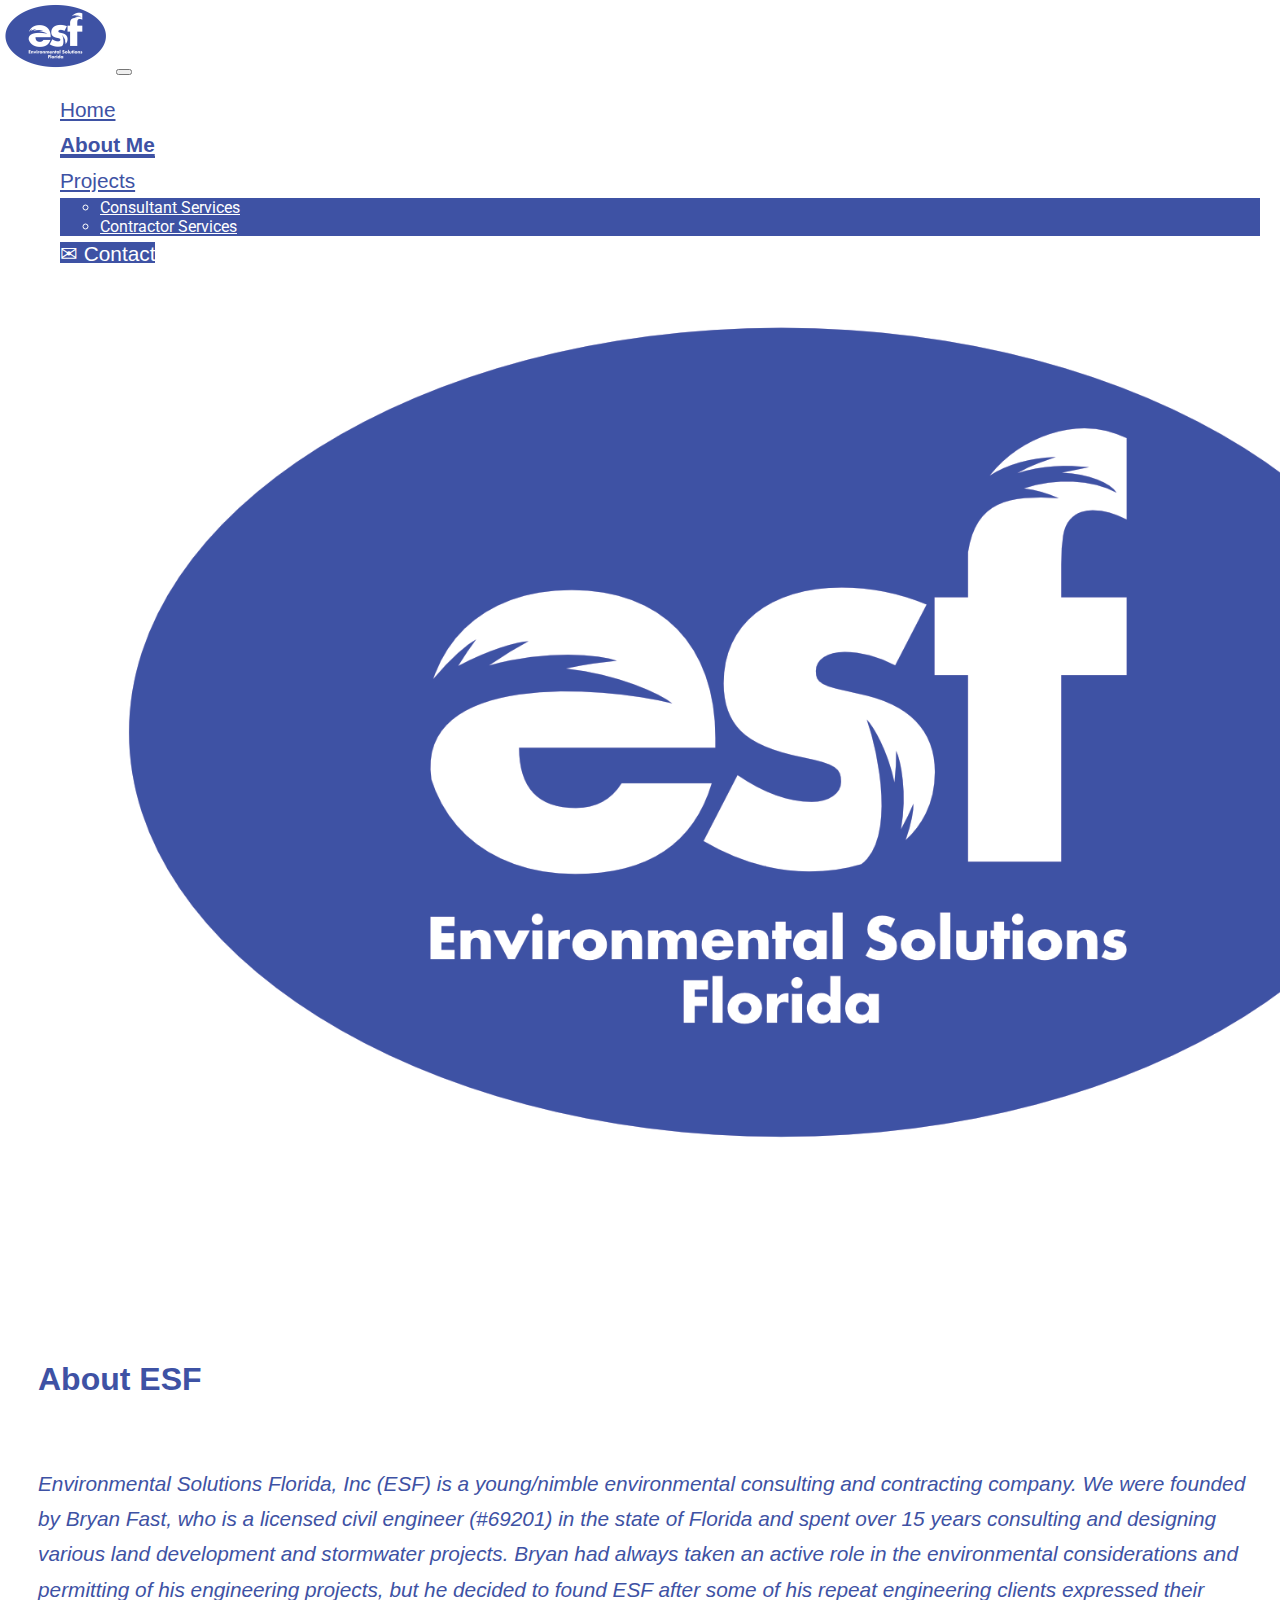
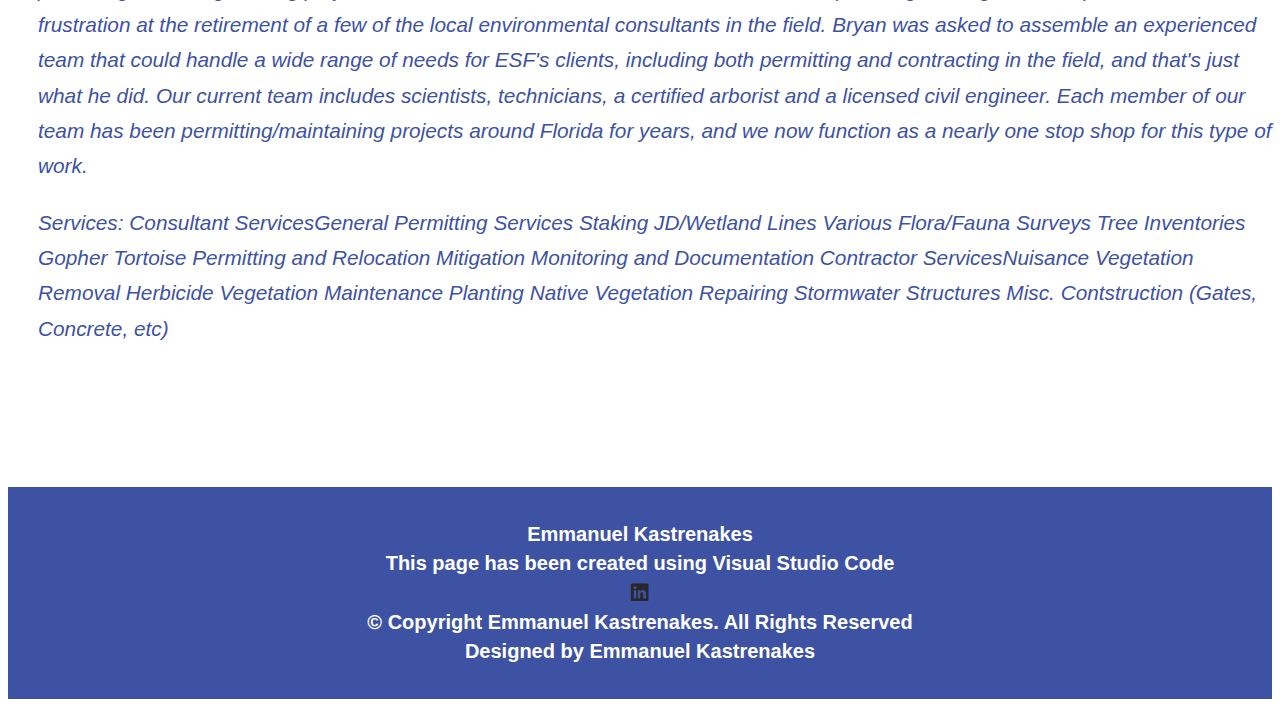
==== aboutme.html @ 936d5937 "sad" ====
<!doctype html>
<html lang="en">
  <head>
    <meta charset="utf-8">
    <meta name="viewport" content="width=device-width, initial-scale=1">
    <link rel="icon" type="image/x-icon" href="./img/Group 2.png">
    <title>Home</title>
    <link rel="stylesheet" href="https://cdnjs.cloudflare.com/ajax/libs/font-awesome/6.1.1/css/all.min.css">
    <link href="https://cdn.jsdelivr.net/npm/bootstrap@5.2.0-beta1/dist/css/bootstrap.min.css" rel="stylesheet" integrity="sha384-0evHe/X+R7YkIZDRvuzKMRqM+OrBnVFBL6DOitfPri4tjfHxaWutUpFmBp4vmVor" crossorigin="anonymous">
    <link rel="preconnect" href="https://fonts.googleapis.com">
    <link rel="preconnect" href="https://fonts.gstatic.com" crossorigin>
    <link href="https://fonts.googleapis.com/css2?family=IBM+Plex+Sans+Thai+Looped:wght@100&family=Open+Sans:ital,wght@0,300;0,400;0,500;0,600;0,700;0,800;1,300;1,400;1,500;1,600;1,700;1,800&family=Roboto:ital,wght@0,100;0,300;0,400;0,500;0,700;0,900;1,100;1,300;1,400;1,500;1,700;1,900&display=swap" rel="stylesheet">
    <link rel="stylesheet" href="./css/var.css">
    <link rel="stylesheet" href="./css/style.css">
  </head>
  <body>
    <!-- Navigation -->
    <nav class="navbar navbar-expand-sm navbar-light">
      <div class="container">
        <a class="navbar-brand" href="./index.html"><img src="./img/Logos and such/ESFlogo_small.png" alt="logo"></a>
        <button class="navbar-toggler" type="button" data-bs-toggle="collapse" data-bs-target="#navbarSupportedContent" aria-controls="navbarSupportedContent" aria-expanded="false" aria-label="Toggle navigation">
          <span class="navbar-toggler-icon"></span>
        </button>
        <div class="collapse navbar-collapse" id="navbarSupportedContent">
          <ul class="navbar-nav ms-auto mb-2 mb-lg-0">
            <li class="nav-item">
              <a class="nav-link font-gotham" aria-current="page" href="./index.html">Home</a>
            </li>
            <li class="nav-item">
                <a class="nav-link font-gotham active" href="./aboutme.html">About Me</a>
              </li>
              <li class="nav-item dropdown">
                <a class="nav-link dropdown-toggle font-gotham" href="#" id="navbarDropdown" role="button" data-bs-toggle="dropdown" aria-expanded="false">
                  Projects
                </a>
                <ul class="dropdown-menu" aria-labelledby="navbarDropdown">
                  <li><a class="dropdown-item" href="./project1.html">Consultant Services</a></li>
                  <li><a class="dropdown-item" href="./project2.html">Contractor Services</a></li>
                </ul>
              </li>
              <li class="nav-item">
                <a class="btn btn-primary font-gotham-button" href="./resume/Resume.UXUI.pdf" download>
                  <span> &#9993;</span>
                  Contact</a>
              </li>
            </ul>
          </div>
        </div>
      </nav>
      <!-- Hero Section -->
      <div class="hero create-space-top">
        <div class="container"> 
          <div class="row heroSection">
              <div class="col-6 col-md-3">
                <img src="./img/Logos and such/ESF-oval-blue.png" alt="Profile" class="heroImg">
              </div>
              <div class="col-lg-7 col-md-9 col-xxl-5">
                  <h3 class="text-center text-md-start header1 font-cryllic"><b>About ESF</b></h3>
              
                   
                   <p class="font-gotham-hero-summary"> <i>Environmental Solutions Florida, Inc (ESF) is a young/nimble environmental consulting and
                    contracting company. We were founded by Bryan Fast, who is a licensed civil engineer (#69201) in the
                    state of Florida and spent over 15 years consulting and designing various land development and
                    stormwater projects. Bryan had always taken an active role in the environmental considerations and
                    permitting of his engineering projects, but he decided to found ESF after some of his repeat
                    engineering clients expressed their frustration at the retirement of a few of the local environmental
                    consultants in the field. Bryan was asked to assemble an experienced team that could handle a wide
                    range of needs for ESF's clients, including both permitting and contracting in the field, and that's just
                    what he did. Our current team includes scientists, technicians, a certified arborist and a licensed civil
                    engineer. Each member of our team has been permitting/maintaining projects around Florida for years,
                    and we now function as a nearly one stop shop for this type of work.
                    
                    <p class="font-gotham-hero-summary "> Services:
                      Consultant ServicesGeneral Permitting Services
                      Staking JD/Wetland Lines
                      Various Flora/Fauna Surveys
                      Tree Inventories
                      Gopher Tortoise Permitting and Relocation
                      Mitigation Monitoring and Documentation
                      Contractor ServicesNuisance Vegetation Removal
                      Herbicide Vegetation Maintenance
                      Planting Native Vegetation
                      Repairing Stormwater Structures
                      Misc. Contstruction (Gates, Concrete, etc)
            

                   </i></p>
                   <p class="font-gotham"> <i></i></p>
              </div>
          </div>
        </div>
      </div>

<div class="container-fluid footer">
    <h5 class="footer-text">Emmanuel Kastrenakes</h5>
    <p class="footer-text">This page has been created using Visual Studio Code</p>
    <a href="https://www.linkedin.com/in/emmanuel-kastrenakes-7804bb95/" class="icon" target="_blank">
        <i class="fa-brands fa-linkedin"></i>
    </a>
    <p class="footer-text">© Copyright Emmanuel Kastrenakes. All Rights Reserved</p>
        <p class="footer-text">Designed by Emmanuel Kastrenakes</p>

</div>
    <script src="https://cdn.jsdelivr.net/npm/bootstrap@5.2.0-beta1/dist/js/bootstrap.bundle.min.js" integrity="sha384-pprn3073KE6tl6bjs2QrFaJGz5/SUsLqktiwsUTF55Jfv3qYSDhgCecCxMW52nD2" crossorigin="anonymous"></script>
  </body>
</html>
---- css/var.css ----
:root{
    /* Color */
    --main-blue:#151994d0;
    --main-grey:#2c2b64;
    /* Dark */
    --Primary-dark:#0800D1;
    --Success-dark:#0e4d1ac7;
    --Danger-dark:#B10068;
    --Warning-dark:#E5410F;
    --Secondary-dark:#A200DB;
    --Gray-dark:#272727;
    /* Regular */
    --Primary:#6100E9;
    --Secondary:#D600E9;
    --Danger:#EE008D;
    --Warning:#EE5F14;
    --Success:#90F138;
    --Gray:#C4C4C4;
    --white:#FFFFFF;
    /* Light */
    --Primary-light:#995DF0;
    --Secondary-light:#E988F1;
    --Danger-light:#F183BE;
    --Warning-light:#FF8E1F;
    --Success-light:#C6F894;
    --Gray-light:#767676;
    /* Extra Light */
    --Primary-extra-light:#EFE4FC;
    --Secondary-extra-light:#FAE3FB;
    --Danger-extra-light:#FBE1EF;
    --Warning-extra-light:#FFF2E0;
    --Success-extra-light:#F2FEE5;
    --Gray-extra-light:#E0E0E0;
    /* Gradient */
    --Primary-gradient:linear-gradient(180deg, #28282e 0%, rgba(239, 228, 252, 0) 100%);
    --Primary-gradient-rev:linear-gradient(180deg, rgba(239, 228, 252, 0) 0%, #28282e 100%);
    
    /* font sizes */
    --font-size-normal:1rem;
    --font-size-small:0.875;
    --font-size-medium:1.75;
    --font-size-large:2.2rem;

    --font-family-normal:'Roboto', sans-serif;
    --font-family-Monaco:'Monaco', sans-serif;   
    /* misc colors */

    --ice-cold:#a0d2eb;
    --dusty-white:#edf756;
    --dark-sand:#a28089;

    /* logo color */
    
    --esf-blue:#3E52A4;


    



}
---- css/style.css ----
body{
    color: var(--white);
    font-family: 'Roboto', sans-serif;
}

shadow{
    text-shadow: 4px 4px;
}

.navbar{
    background-color: var(--white);
    position: fixed;
    top: 0;
    right: 0;
    left: 0;
    z-index: 1030;
}

.nav-item{
    margin-left: 20px;
    margin-right: 20px;
}

.nav-link{
    color: var(--esf-blue) !important;
}

.nav-link:hover{
    color: var(--main-grey) !important;
    border-bottom: 2px solid var(--main-grey);
}

.nav-link.active{
    color: var(--esf-blue) !important;
    font-weight: bold;
    border-bottom: 2px solid var(--esf-blue);
}

.dropdown-menu{
    background-color: var(--esf-blue);
}

.dropdown-item{
    color: var(--white);
}

.dropdown-item:hover{
    background-color: var(--Primary-dark);
    color: var(--white)
}

.hero{
    min-height: 40vh;
    background: var(--white);
    display: flex;
    align-items: center;
    padding-top: 80px;
}

.heroSection{
    justify-content: center;
    align-items: center;
    padding-bottom: 60px;
}

.heroImg{
    width: 115%;
    padding: 44px 50px;
    padding-top: 75px;
    
}

.heroImg2{
    width: 50%;
    padding: 55px 65px;
    padding-top: 95px;
}

.background{
    background-color: var(--white);
}

.glass{
    width: 50%;
    float: left;
}

@media (max-width: 1200px) {
    .heroImg{
        padding: 20px;
        padding-top: 80px;
    }
}
@media (max-width: 992px) {
    .hero{
        padding: 12px;
        padding-top: 80px;
    }
}

.img-background{
    background-color: var(--esf-blue);
}

/*space*/

.space-top{
    padding-bottom: 70px;
}

.space-top2{
    padding-bottom: 40px;
}

.space-bottom{
    padding-top: 90px;
}

.space-bottom2{
    padding-top: 50px;
}

.space-bottom3{
    padding-top: 20px;
}

.space-head{
    padding-top: 20px;
    padding-bottom: 20px;
}

.space-p{
    padding-bottom: 25px;
}

.create-space-top{
    padding-top: 180px;
}

.padding-left{
    padding-left: 40px;
}
.sectionTitle{
    text-align: center;
    margin-bottom: 20px;
    color: var()
}



.footer{
    background: var(--esf-blue);
    text-align: center;
    padding: 30px;
    margin-top: 60px;
}

/* md screen */
@media (max-width: 991.98px) {
    .footer{
        padding: 30px 90px;
    }
}

/* sm screen */
@media (max-width: 767.98px) {
    .footer{
        padding: 30px 40px;
    }
}

/* xs sm screen */
@media (max-width: 575.98px) {
    .footer{
        padding: 30px 20px;
    }
}

.footer p,.footer a,.footer h5{
    margin: 6px auto;
}

.icon{
    font-size: 20px;
    color: var(--Gray-dark);
}

.btn-primary{
    background-color: var(--esf-blue);
    border-color: var(--white);
}

.btn-primary:hover,.btn-primary:focus,.btn-primary:active{
    background-color: var(--main-grey);
    border-color: var(--main-grey);
}

.btn-primary:focus{
    box-shadow: 0 0 0 0.25rem #ac95cc80;
}

/*Card Section*/
.wholecard{
    padding-bottom: 50px;
}

.card-bottom{
    padding-bottom: 75px;
}

.card{
    max-width: 98%;
    max-height: 98%;
    margin: 10px 0px;
}

.card2-title{
    color: var(--esf-blue);
    padding-top: 20px;
}

.card3-title{
    padding-top: 1px;
}

.card1-img{
    max-width: 95%;
    max-height: 95%;
    padding-top: 30px;
    padding-bottom: 0px;
}


.card2-img{
    max-width: 95%;
    max-height: 95%;
    padding-top: 85px;
    padding-bottom: 47px;
}

.card3-img-top{
    max-width: 90%;
    max-height: 90%;
    padding-top: 85px;
    padding-bottom: 48px;
}

.card3-title{
    padding-bottom: 14px;
}

.card-title,.card2-title,.card3-title{
    font-family:'Open Sans',sans-serif;
}

.card-text{
    font-family: var(--font-family-normal);
    font-size: var(--font-size-small);
    color: var(--esf-blue);
    padding-bottom: 40px;
}

.paddingrightc2{
    padding-right: 20px;
}

.paddingrightc1{
    padding-right: 20px;
}

/*END CARD-SECTION*/

.p-text{
    font-family: var(--font-family-Monaco);
    font-size: 25px;
    font-weight: 300;
}

.font-cryllic {
    font-family: 'IBM Plex Sans Thai Looped';
    font-style: bold;
    font-weight: 550;
    font-size: 20px;
}


.font-gotham{
    font-family: "cronos-pro", Sans-serif;
    font-size: 1.3em;
    font-weight: 400;
    line-height: 1.7em;
    color: var(--esf-blue);
}

.font-gotham-hero-summary{
    font-family: "cronos-pro", Sans-serif;
    font-size: 1.3em;
    font-weight: 400;
    line-height: 1.7em;
    color: var(--esf-blue);
    padding-left: 30px;
}

.font-gotham-button{
    font-family: "cronos-pro", Sans-serif;
    font-size: 1.3em;
    font-weight: 400;
    line-height: 1.7em;
    color: var(--white);
    
}

.arrow{
    font-size: 60px;
    color: var(--esf-blue);
}

/*Header Section*/

.header1{
    display: block;
    font-family: "cronos-pro", sans-serif;
    font-size: 32px;
    color: var(--esf-blue);
    padding-top: 80px;
    padding-bottom: 36px;
    padding-left: 30px;
    
}

.header2{
    display: block;
    font-family: "cronos-pro", sans-serif;
    font-size: 24px;
    font-weight: 400;
    color: var(--esf-blue);
}

.sectionTitle{
    display: center;
    font-family: "cronos-pro", sans-serif;
    font-size: 28px;
    color: var(--esf-blue);
    padding-top: 35px;
}

.sectionTitle2{
    display: center;
    font-family: "cronos-pro", sans-serif;
    font-size: 28px;
    color: var(--white);
    padding-top: 35px;
}

/* End Header Section*/
.carousel{
    position: relative;
}

.carousel__item{
    height: 300px;
    background: grey;
    padding: 1em;
    font-family: "cronos-pro", Sans-serif;
    font-size: 2em;
    color: white;
    display: none;
}

.carousel__item--selected{
    display: block;
}

.carousel__nav{
    width: 100%;
    padding: 20px 0;
    position: absolute;
    bottom: 0;
    left: 0;
    text-align: center;
    background: grey;
}

.carousel__button{
    width: 10px;
    height: 10px;
    display: inline-block;
    background: rgb(255, 255, 255, 0.2);
    border-radius: 50%;
    margin: 0 10px;
    cursor: pointer;
}

.carousel__button--selected{
    background: rgb(255, 255, 255, 0.5);
}

/* icon downloads */

span {
    content: "\2709";
  }

  /* icon downloads end */

.footer-text{
    color: var(--white);
    font-family: "cronos-pro", sans-serif;
    font-style: bold;
    font-weight: 550;
    font-size: 20px;
}
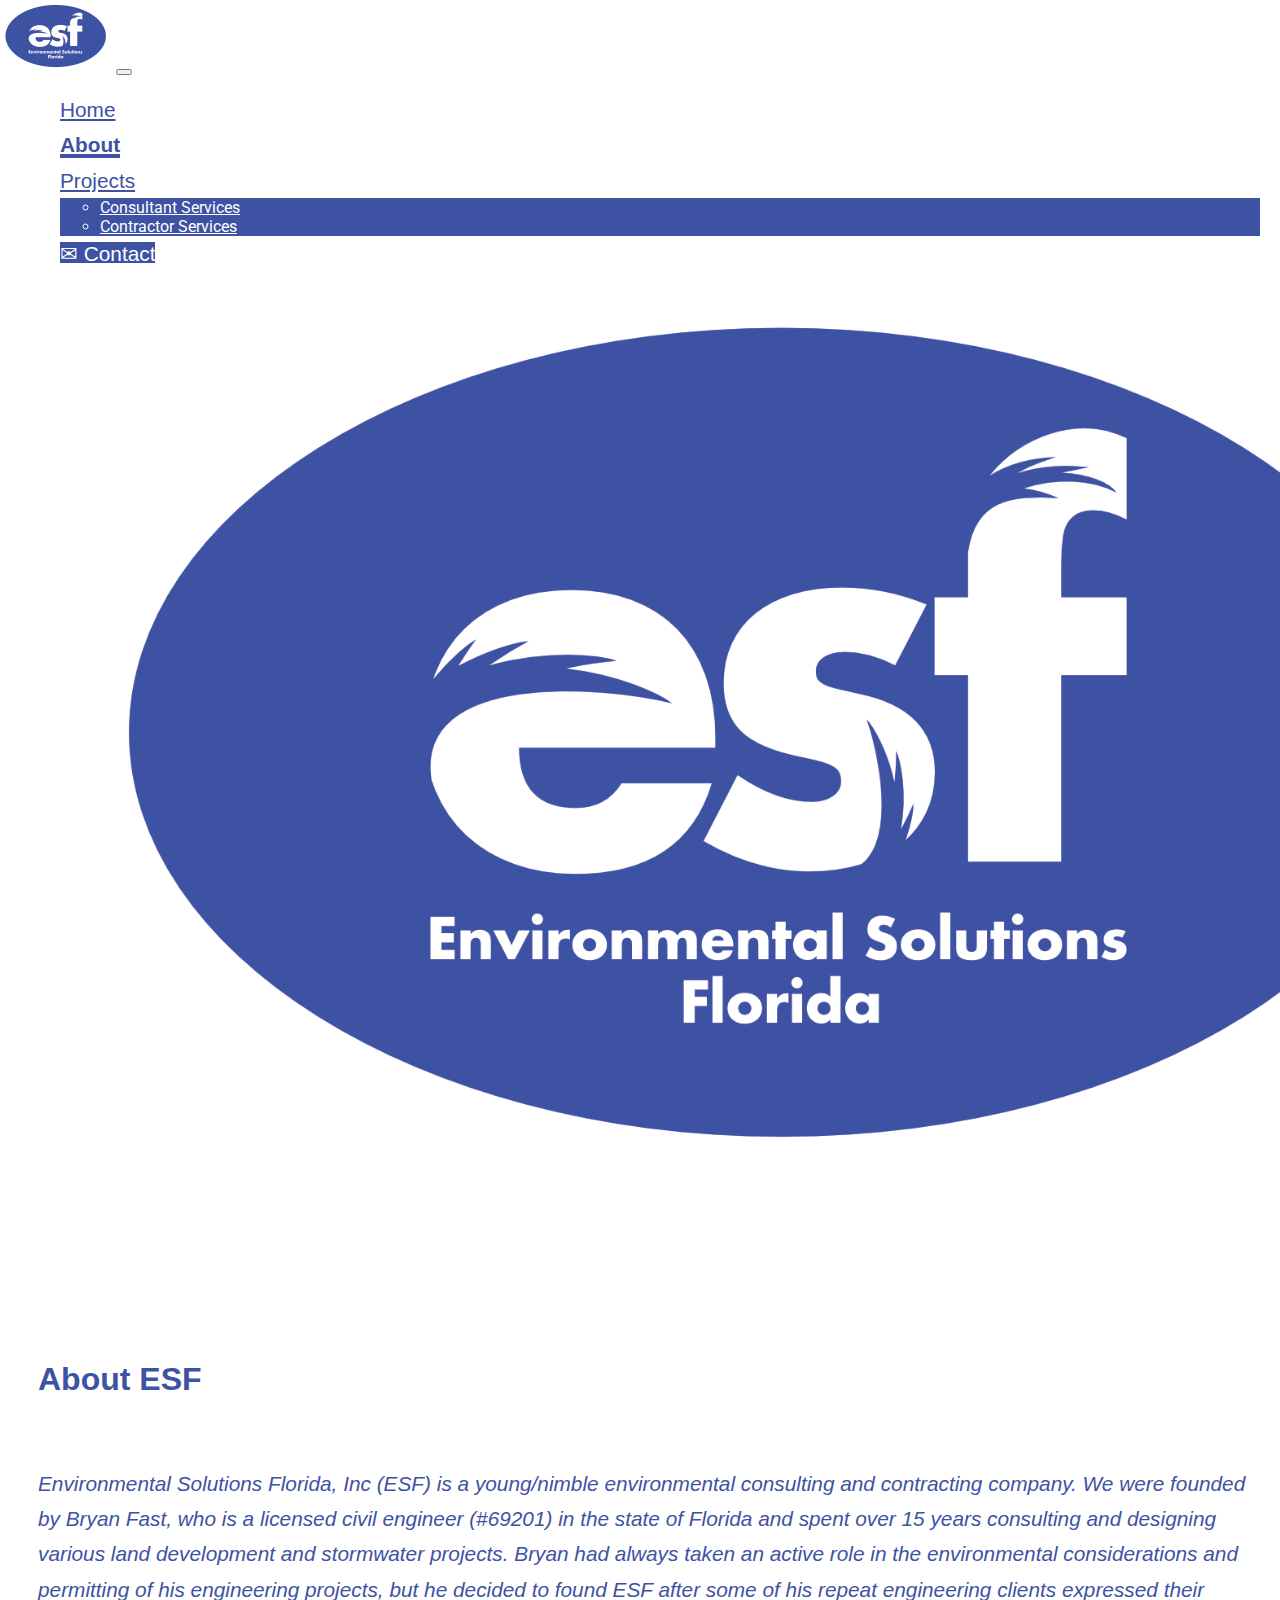
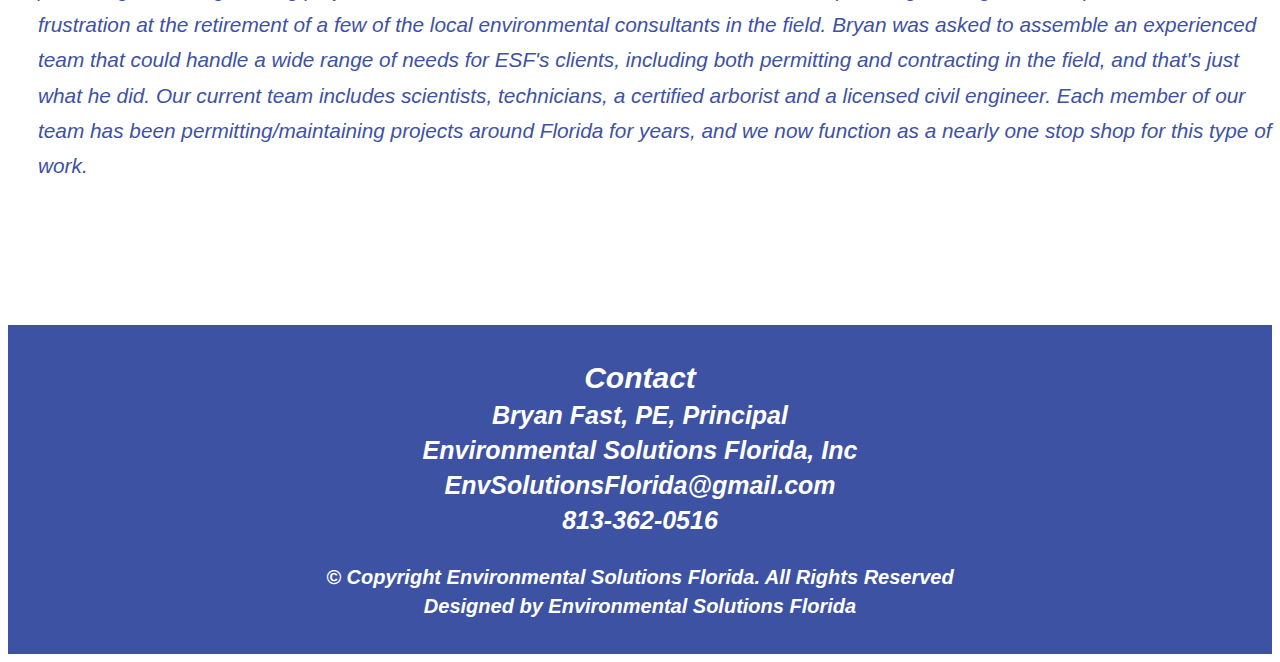
==== commit 681dc8e9: "d" ====
--- a/aboutme.html
+++ b/aboutme.html
@@ -27,7 +27,7 @@
               <a class="nav-link font-gotham" aria-current="page" href="./index.html">Home</a>
             </li>
             <li class="nav-item">
-                <a class="nav-link font-gotham active" href="./aboutme.html">About Me</a>
+                <a class="nav-link font-gotham active" href="./aboutme.html">About</a>
               </li>
               <li class="nav-item dropdown">
                 <a class="nav-link dropdown-toggle font-gotham" href="#" id="navbarDropdown" role="button" data-bs-toggle="dropdown" aria-expanded="false">
@@ -70,37 +70,26 @@
                     engineer. Each member of our team has been permitting/maintaining projects around Florida for years,
                     and we now function as a nearly one stop shop for this type of work.
                     
-                    <p class="font-gotham-hero-summary "> Services:
-                      Consultant ServicesGeneral Permitting Services
-                      Staking JD/Wetland Lines
-                      Various Flora/Fauna Surveys
-                      Tree Inventories
-                      Gopher Tortoise Permitting and Relocation
-                      Mitigation Monitoring and Documentation
-                      Contractor ServicesNuisance Vegetation Removal
-                      Herbicide Vegetation Maintenance
-                      Planting Native Vegetation
-                      Repairing Stormwater Structures
-                      Misc. Contstruction (Gates, Concrete, etc)
-            
-
-                   </i></p>
+                
                    <p class="font-gotham"> <i></i></p>
               </div>
           </div>
         </div>
       </div>
 
-<div class="container-fluid footer">
-    <h5 class="footer-text">Emmanuel Kastrenakes</h5>
-    <p class="footer-text">This page has been created using Visual Studio Code</p>
-    <a href="https://www.linkedin.com/in/emmanuel-kastrenakes-7804bb95/" class="icon" target="_blank">
-        <i class="fa-brands fa-linkedin"></i>
-    </a>
-    <p class="footer-text">© Copyright Emmanuel Kastrenakes. All Rights Reserved</p>
-        <p class="footer-text">Designed by Emmanuel Kastrenakes</p>
-
-</div>
+      <div class="container-fluid footer">
+        <p class="footer-text2">Contact </p>
+        <p class="footer-text3">Bryan Fast, PE, Principal</p>
+        <p class="footer-text3">Environmental Solutions Florida, Inc</p>
+        <p class="footer-text3">EnvSolutionsFlorida@gmail.com</p>
+        <p class="footer-text4">813-362-0516</p>
+        <!-- <a href="https://www.linkedin.com/in/emmanuel-kastrenakes-7804bb95/" class="icon" target="_blank">
+            <i class="fa-brands fa-linkedin"></i>
+        </a> -->
+        <p class="footer-text">© Copyright Environmental Solutions Florida. All Rights Reserved</p>
+            <p class="footer-text">Designed by Environmental Solutions Florida</p>
+    
+    </div>
     <script src="https://cdn.jsdelivr.net/npm/bootstrap@5.2.0-beta1/dist/js/bootstrap.bundle.min.js" integrity="sha384-pprn3073KE6tl6bjs2QrFaJGz5/SUsLqktiwsUTF55Jfv3qYSDhgCecCxMW52nD2" crossorigin="anonymous"></script>
   </body>
 </html>--- a/css/style.css
+++ b/css/style.css
@@ -334,6 +334,8 @@
     font-size: 24px;
     font-weight: 400;
     color: var(--esf-blue);
+    padding-left: 30px;
+    padding-bottom: 36px;
 }
 
 .sectionTitle{
@@ -410,3 +412,29 @@
     font-weight: 550;
     font-size: 20px;
 }
+
+.footer-text2{
+    color: var(--white);
+    font-family: "cronos-pro", sans-serif;
+    font-style: bold;
+    font-weight: 550;
+    font-size: 30px;
+}
+
+.footer-text3{
+    color: var(--white);
+    font-family: "cronos-pro", sans-serif;
+    font-style: bold;
+    font-weight: 550;
+    font-size: 25px;
+}
+
+.footer-text4{
+    color: var(--white);
+    font-family: "cronos-pro", sans-serif;
+    font-style: bold;
+    font-weight: 550;
+    font-size: 25px;
+    padding-bottom: 25px;
+}
+
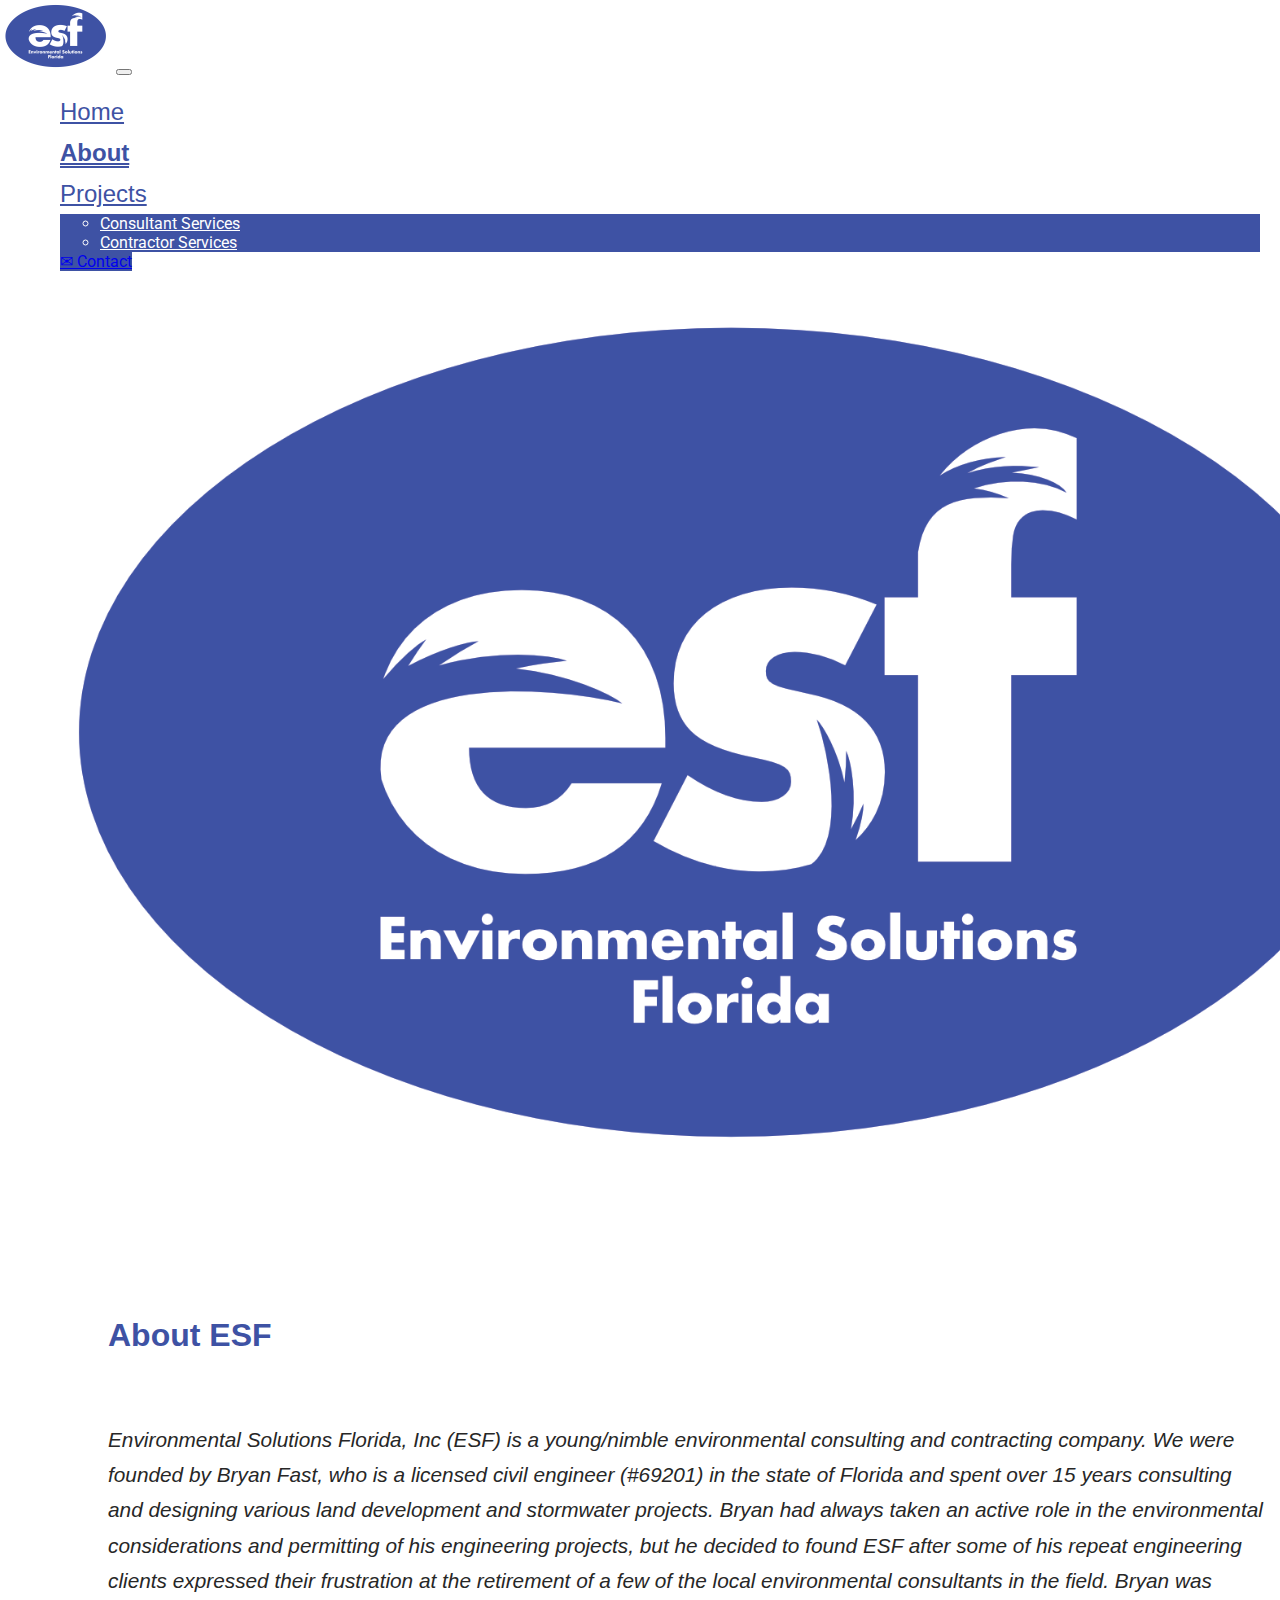
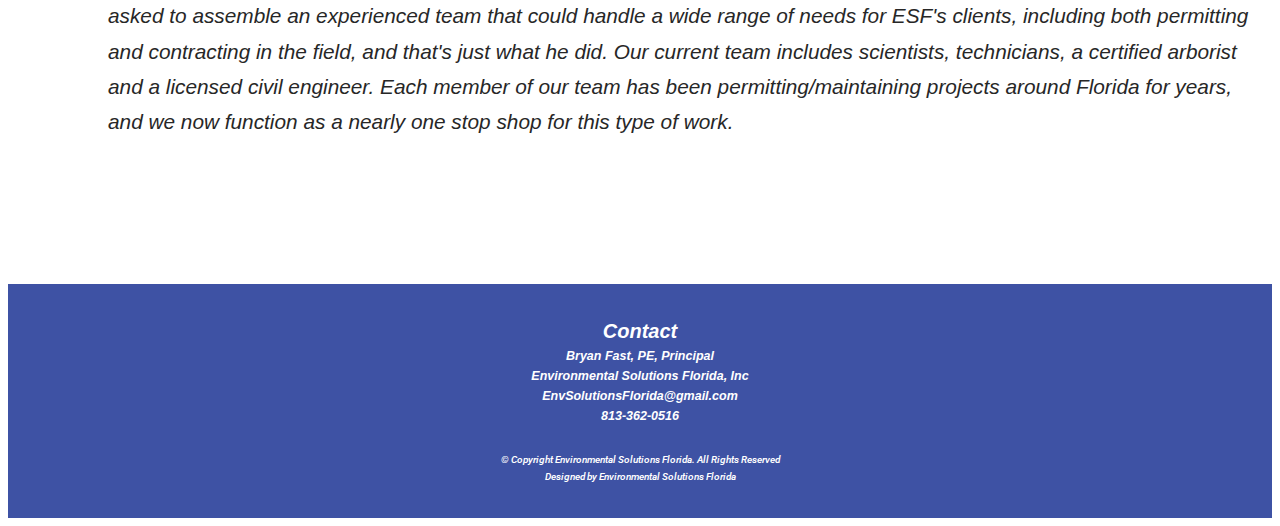
==== commit 54ebbb15: "j" ====
--- a/aboutme.html
+++ b/aboutme.html
@@ -5,6 +5,7 @@
     <meta name="viewport" content="width=device-width, initial-scale=1">
     <link rel="icon" type="image/x-icon" href="./img/Group 2.png">
     <title>Home</title>
+    <link rel="icon" type="image/x-icon" href="/images/favicon.ico">
     <link rel="stylesheet" href="https://cdnjs.cloudflare.com/ajax/libs/font-awesome/6.1.1/css/all.min.css">
     <link href="https://cdn.jsdelivr.net/npm/bootstrap@5.2.0-beta1/dist/css/bootstrap.min.css" rel="stylesheet" integrity="sha384-0evHe/X+R7YkIZDRvuzKMRqM+OrBnVFBL6DOitfPri4tjfHxaWutUpFmBp4vmVor" crossorigin="anonymous">
     <link rel="preconnect" href="https://fonts.googleapis.com">
@@ -39,7 +40,7 @@
                 </ul>
               </li>
               <li class="nav-item">
-                <a class="btn btn-primary font-gotham-button" href="./resume/Resume.UXUI.pdf" download>
+                <a class="btn btn-primary font-gotham-button" href="mailto:EnvSolutionsFlorida@gmail.com" download>
                   <span> &#9993;</span>
                   Contact</a>
               </li>
--- a/css/style.css
+++ b/css/style.css
@@ -1,3 +1,12 @@
+
+.container{
+    max-width: 2000px;
+}
+
+.center{
+    text-align: center;
+}
+
 body{
     color: var(--white);
     font-family: 'Roboto', sans-serif;
@@ -65,8 +74,9 @@
 
 .heroImg{
     width: 115%;
-    padding: 44px 50px;
+    
     padding-top: 75px;
+    padding-right: 70px;
     
 }
 
@@ -129,6 +139,7 @@
     padding-bottom: 20px;
 }
 
+
 .space-p{
     padding-bottom: 25px;
 }
@@ -286,10 +297,34 @@
 
 .font-gotham{
     font-family: "cronos-pro", Sans-serif;
+    font-size: 1.5em;
+    font-weight: 400;
+    line-height: 1.7em;
+    color: var(--Gray-dark);
+}
+
+.font-gotham-t{
+    font-family: "cronos-pro", Sans-serif;
+    font-weight: 400;
+    color: var(--Gray-dark);
+    font-size: 80px;
+}
+
+.font-gotham-hero-summary{
+    font-family: "cronos-pro", Sans-serif;
     font-size: 1.3em;
     font-weight: 400;
     line-height: 1.7em;
-    color: var(--esf-blue);
+    color: var(--Gray-dark);
+    padding-left: 100px;
+}
+
+.font-footer{
+    font-family: "cronos-pro", Sans-serif;
+    font-size: 1.3em;
+    font-weight: 400;
+    line-height: 1.7em;
+    color: var(--white);
 }
 
 .font-gotham-hero-summary{
@@ -297,17 +332,8 @@
     font-size: 1.3em;
     font-weight: 400;
     line-height: 1.7em;
-    color: var(--esf-blue);
-    padding-left: 30px;
-}
-
-.font-gotham-button{
-    font-family: "cronos-pro", Sans-serif;
-    font-size: 1.3em;
-    font-weight: 400;
-    line-height: 1.7em;
-    color: var(--white);
-    
+    color: var(--Gray-dark);
+    padding-left: 100px;
 }
 
 .arrow{
@@ -324,7 +350,18 @@
     color: var(--esf-blue);
     padding-top: 80px;
     padding-bottom: 36px;
-    padding-left: 30px;
+    padding-left: 100px;
+    
+}
+
+.header1-Services{
+    display: block;
+    font-family: "cronos-pro", sans-serif;
+    font-size: 32px;
+    color: var(--esf-blue);
+    padding-top: 80px;
+    padding-bottom: 36px;
+    padding-left: 150px;
     
 }
 
@@ -347,6 +384,7 @@
 }
 
 .sectionTitle2{
+    text-align: center;
     display: center;
     font-family: "cronos-pro", sans-serif;
     font-size: 28px;
@@ -407,34 +445,34 @@
 
 .footer-text{
     color: var(--white);
-    font-family: "cronos-pro", sans-serif;
+    font-family: "Roboto", sans-serif;
+    font-style: bold;
+    font-weight: 550;
+    font-size: 10px;
+}
+
+.footer-text2{
+    color: var(--white);
+    font-family: Verdana, sans-serif;
     font-style: bold;
     font-weight: 550;
     font-size: 20px;
 }
 
-.footer-text2{
-    color: var(--white);
-    font-family: "cronos-pro", sans-serif;
+.footer-text3{
+    color: var(--white);
+    font-family: Verdana, sans-serif;
     font-style: bold;
     font-weight: 550;
-    font-size: 30px;
-}
-
-.footer-text3{
-    color: var(--white);
-    font-family: "cronos-pro", sans-serif;
+    font-size: 12.5px;
+}
+
+.footer-text4{
+    color: var(--white);
+    font-family: Verdana, sans-serif;
     font-style: bold;
     font-weight: 550;
-    font-size: 25px;
-}
-
-.footer-text4{
-    color: var(--white);
-    font-family: "cronos-pro", sans-serif;
-    font-style: bold;
-    font-weight: 550;
-    font-size: 25px;
+    font-size: 12.5px;
     padding-bottom: 25px;
 }
 
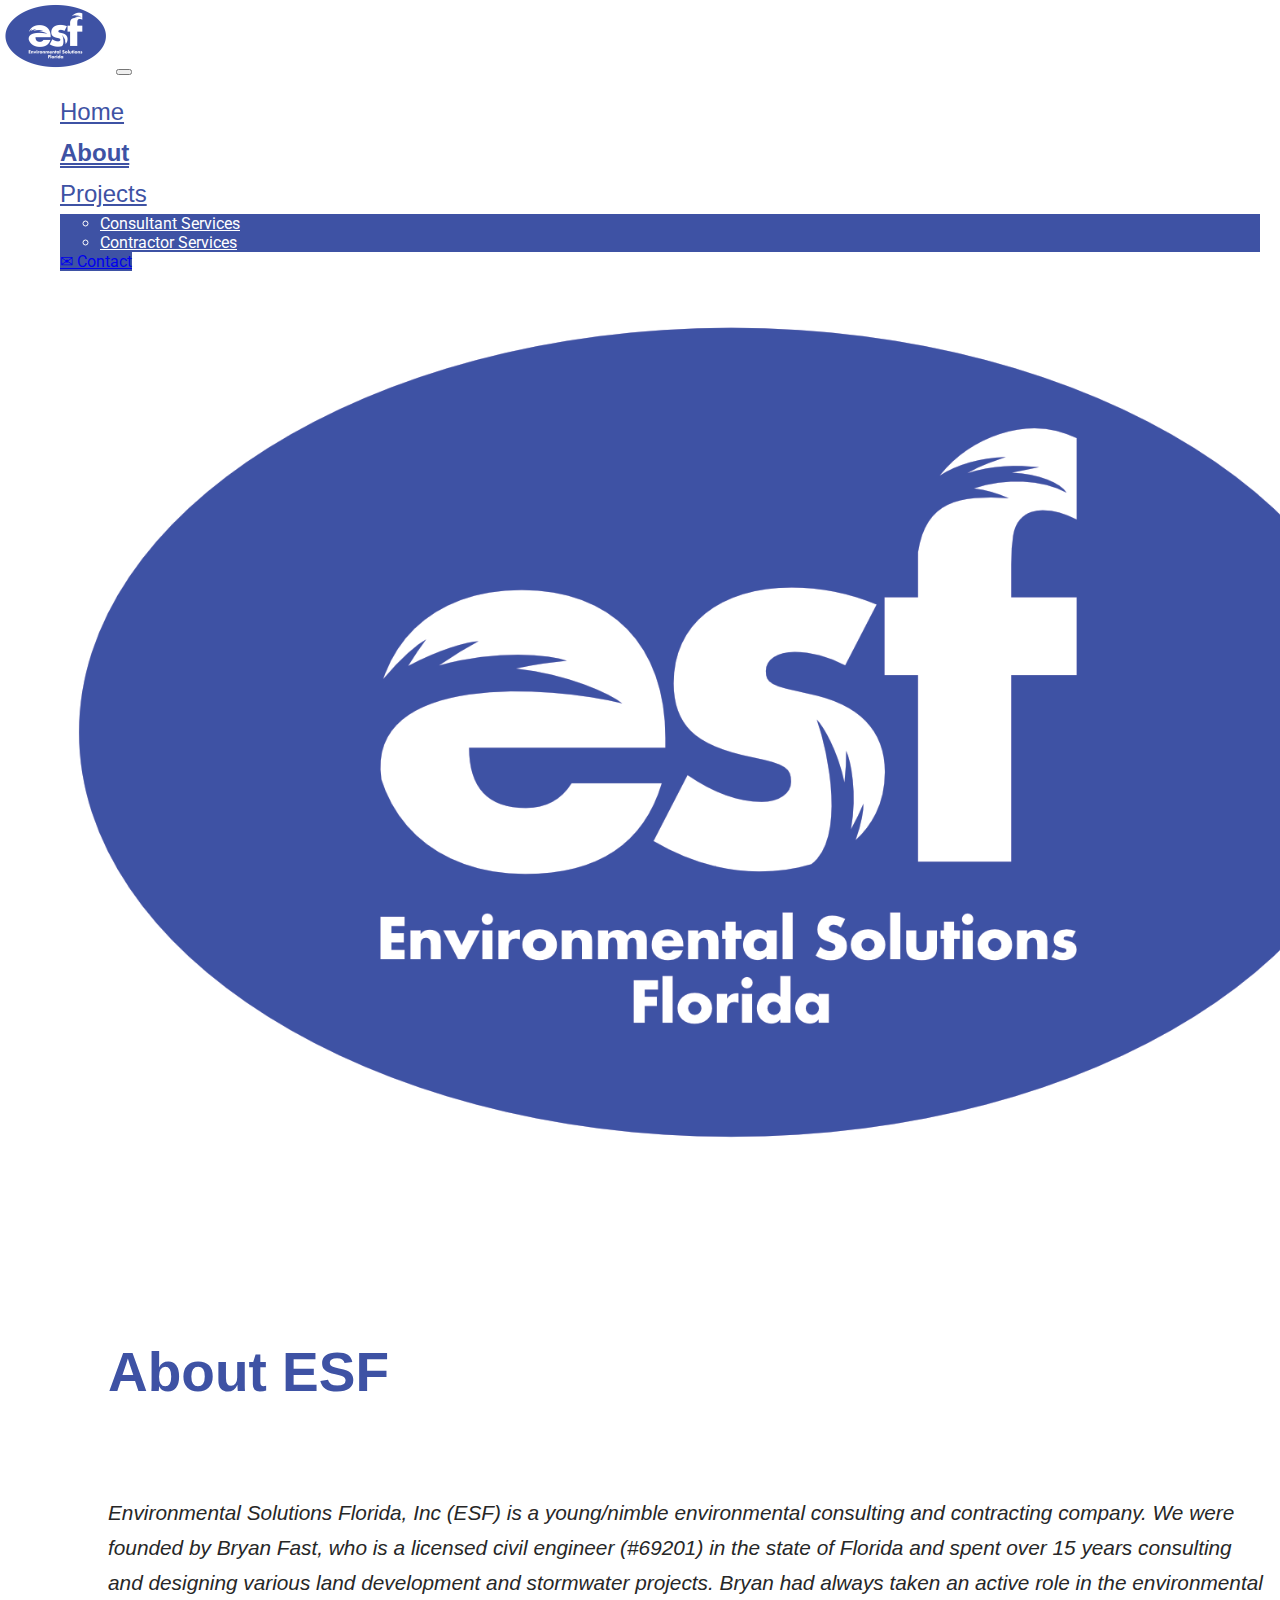
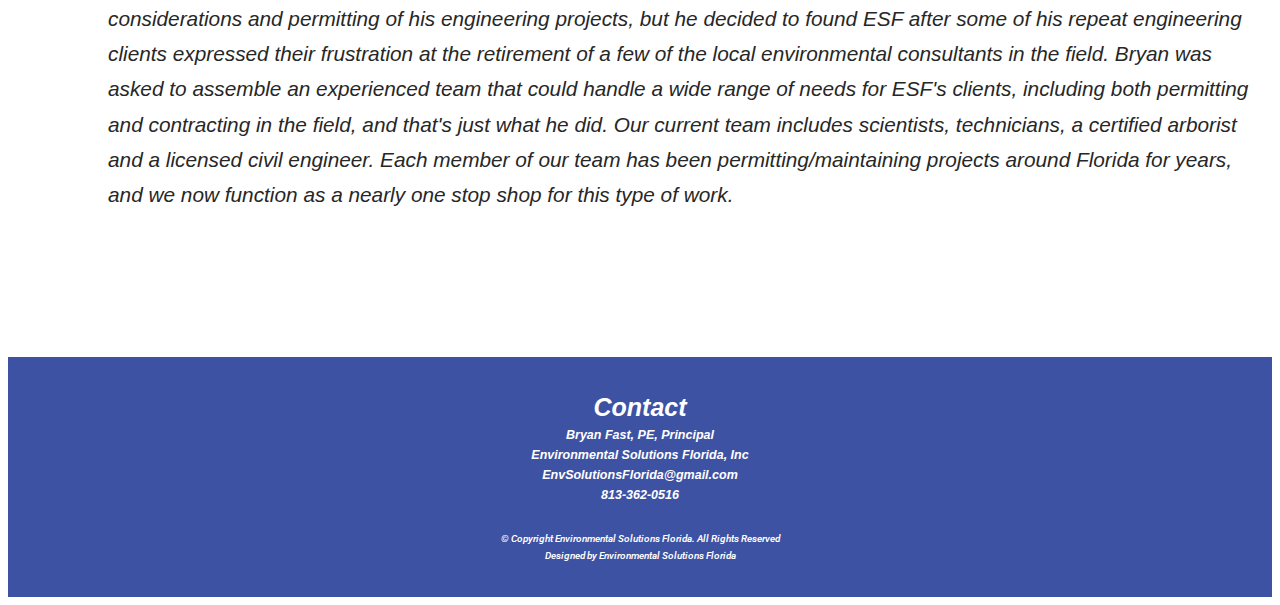
==== commit 3a3f8ba2: "idkwhatsgoingon" ====
--- a/aboutme.html
+++ b/aboutme.html
@@ -77,20 +77,18 @@
           </div>
         </div>
       </div>
-
+<!--Footer-->
       <div class="container-fluid footer">
-        <p class="footer-text2">Contact </p>
+        <p class="footer-text2"><b>Contact </b></p>
         <p class="footer-text3">Bryan Fast, PE, Principal</p>
         <p class="footer-text3">Environmental Solutions Florida, Inc</p>
         <p class="footer-text3">EnvSolutionsFlorida@gmail.com</p>
         <p class="footer-text4">813-362-0516</p>
-        <!-- <a href="https://www.linkedin.com/in/emmanuel-kastrenakes-7804bb95/" class="icon" target="_blank">
-            <i class="fa-brands fa-linkedin"></i>
-        </a> -->
+        
         <p class="footer-text">© Copyright Environmental Solutions Florida. All Rights Reserved</p>
             <p class="footer-text">Designed by Environmental Solutions Florida</p>
-    
-    </div>
+      
+      </div>
     <script src="https://cdn.jsdelivr.net/npm/bootstrap@5.2.0-beta1/dist/js/bootstrap.bundle.min.js" integrity="sha384-pprn3073KE6tl6bjs2QrFaJGz5/SUsLqktiwsUTF55Jfv3qYSDhgCecCxMW52nD2" crossorigin="anonymous"></script>
   </body>
 </html>--- a/css/style.css
+++ b/css/style.css
@@ -303,11 +303,13 @@
     color: var(--Gray-dark);
 }
 
-.font-gotham-t{
-    font-family: "cronos-pro", Sans-serif;
-    font-weight: 400;
+.tfisgoingon{
+    font-family: "cronos-pro", Sans-serif;
+    font-size: 1.5em;
+    font-weight: 400;
+    line-height: 1.7em;
     color: var(--Gray-dark);
-    font-size: 80px;
+    text-align: left;
 }
 
 .font-gotham-hero-summary{
@@ -346,7 +348,7 @@
 .header1{
     display: block;
     font-family: "cronos-pro", sans-serif;
-    font-size: 32px;
+    font-size: 55px;
     color: var(--esf-blue);
     padding-top: 80px;
     padding-bottom: 36px;
@@ -384,11 +386,11 @@
 }
 
 .sectionTitle2{
-    text-align: center;
+    text-align: left;
     display: center;
     font-family: "cronos-pro", sans-serif;
     font-size: 28px;
-    color: var(--white);
+    color: var(--esf-blue);
     padding-top: 35px;
 }
 
@@ -453,10 +455,10 @@
 
 .footer-text2{
     color: var(--white);
-    font-family: Verdana, sans-serif;
+    font-family: Garamond, sans-serif;
     font-style: bold;
     font-weight: 550;
-    font-size: 20px;
+    font-size: 25px;
 }
 
 .footer-text3{
